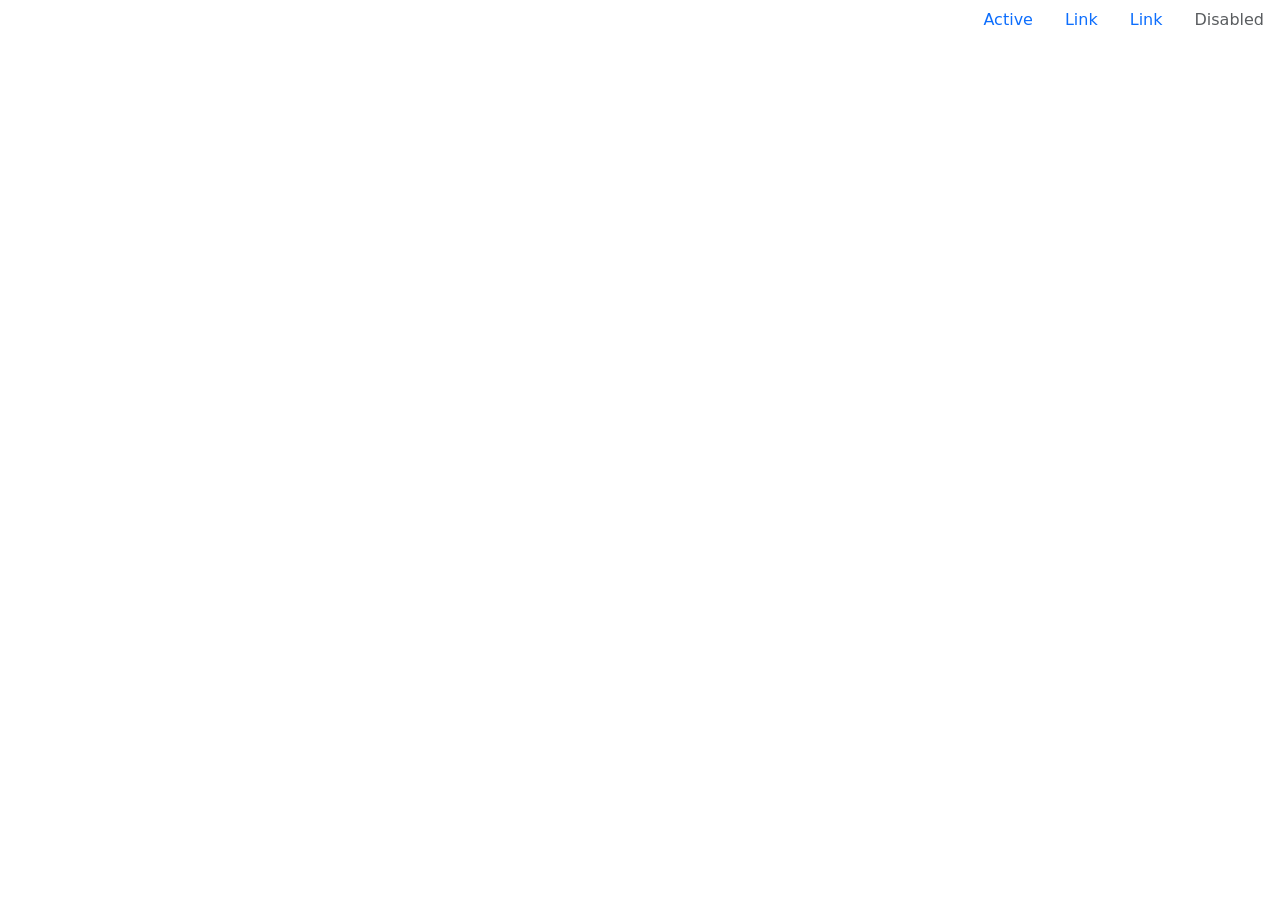
==== p3/index.html @ beb99d20 "proyecto final" ====
<!DOCTYPE html>
<html lang="en">
<head>
    <meta charset="UTF-8">
    <meta name="viewport" content="width=device-width, initial-scale=1.0">
    <title>Document</title>
    <link href="https://cdn.jsdelivr.net/npm/bootstrap@5.3.8/dist/css/bootstrap.min.css" rel="stylesheet" integrity="sha384-sRIl4kxILFvY47J16cr9ZwB07vP4J8+LH7qKQnuqkuIAvNWLzeN8tE5YBujZqJLB" crossorigin="anonymous">

</head>
<body>
    <ul class="nav justify-content-end">
    <li class="nav-item">
        <a class="nav-link active" aria-current="page" href="#">Active</a>
    </li>
    <li class="nav-item">
        <a class="nav-link" href="#">Link</a>
    </li>
    <li class="nav-item">
        <a class="nav-link" href="#">Link</a>
    </li>
    <li class="nav-item">
        <a class="nav-link disabled" aria-disabled="true">Disabled</a>
    </li>
</ul>
</body>
</html>
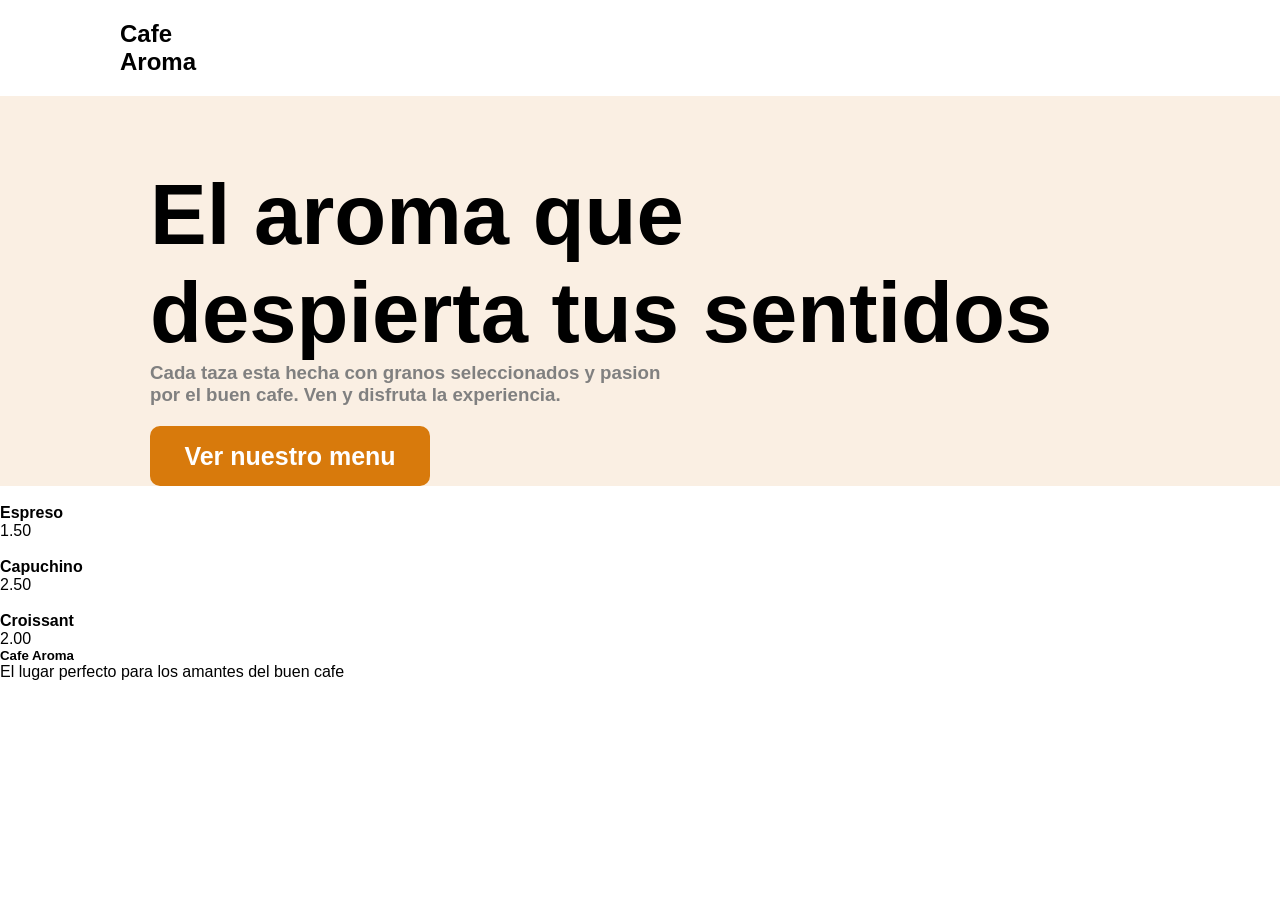
==== commit 6bc34ea0: "proyecto-final" ====
--- a/p3/index.html
+++ b/p3/index.html
@@ -4,23 +4,60 @@
     <meta charset="UTF-8">
     <meta name="viewport" content="width=device-width, initial-scale=1.0">
     <title>Document</title>
-    <link href="https://cdn.jsdelivr.net/npm/bootstrap@5.3.8/dist/css/bootstrap.min.css" rel="stylesheet" integrity="sha384-sRIl4kxILFvY47J16cr9ZwB07vP4J8+LH7qKQnuqkuIAvNWLzeN8tE5YBujZqJLB" crossorigin="anonymous">
-
+    <link rel="stylesheet" href="styles.css">
 </head>
 <body>
-    <ul class="nav justify-content-end">
-    <li class="nav-item">
-        <a class="nav-link active" aria-current="page" href="#">Active</a>
-    </li>
-    <li class="nav-item">
-        <a class="nav-link" href="#">Link</a>
-    </li>
-    <li class="nav-item">
-        <a class="nav-link" href="#">Link</a>
-    </li>
-    <li class="nav-item">
-        <a class="nav-link disabled" aria-disabled="true">Disabled</a>
-    </li>
-</ul>
+    <header>
+        <h2 class="Cafe">Cafe Aroma</h2>
+        <div class="botones">
+            <a href="">Inicio</a>
+            <a href="">Menu</a>
+            <a href="">Nosotros</a>
+            <a href="">Contacto</a>
+        </div>
+            
+    </header>
+
+    <div class="slogan">
+        <h1 class="slogan-h1">
+            El aroma que <br>despierta tus sentidos
+        </h1>
+        <h3 class="slogan-h3">
+            Cada taza esta hecha con granos seleccionados y pasion <br> por el buen cafe. Ven y disfruta la experiencia.
+        </h3>
+        <button class="btn-slogan">
+            Ver nuestro menu 
+        </button>
+        <div class="img-slogan">
+            <img src="https://nutriscan.app/calories-nutrition/images/black-coffee-a5000.webp"  alt="">
+        </div>
+    </div>
+
+    <section class="tarjetas">
+        <div class="tarjeta">
+            <img src="https://img.magnific.com/psd-gratis/delicioso-latte-arte-latte-corazon-taza-blanca_84443-72698.jpg?semt=ais_hybrid&w=740&q=80" width="18%" alt="" class="espreso">
+            <h4 class="tarjeta-title">Espreso</h4>
+            <p>1.50</p>
+        </div>
+        <div class="tarjeta">
+            <img src="https://nicacafe.shop/wp-content/uploads/2023/03/capuccino-receta-min.jpg" width="18%" alt="" class="capuchino">
+            <h4 class="tarjeta-title">Capuchino</h4>
+            <p>2.50</p>
+        </div>
+        <div class="tarjeta">
+            <img src="https://encrypted-tbn0.gstatic.com/images?q=tbn:ANd9GcTG23hCK7VExNX-AhcL5psoIbjMC-go8j4O8bpiT5pM1slRC0pblKJbEQ6K&s=10" width="18%" alt="" class="croissant">
+            <h4 class="tarjeta-title">Croissant</h4>
+            <p>2.00</p>
+        </div>
+    </section>
+
+    <footer>
+        <h5 class="footer-title">Cafe Aroma</h5>
+        <p class="footer-descrption">El lugar perfecto para los amantes del buen cafe</p>
+    </footer>
+
+
+
+
 </body>
 </html>
--- a/p3/styles.css
+++ b/p3/styles.css
@@ -0,0 +1,76 @@
+*{
+    margin: 0;
+    padding: 0;
+    box-sizing: border-box;
+}
+
+body{
+    font-family:Arial, Helvetica, sans-serif;
+}
+
+header{
+    display: flex;
+    background-color: rgb(255, 255, 255);
+    gap: 70rem;
+    align-items: center;
+    background-color: rgb(255, 255, 255);
+}
+
+.Cafe {
+    padding: 20px;
+    margin-left: 100px;
+}
+
+.botones{
+    display: flex;
+    gap: 2rem;
+    padding: 0 20px;
+    
+}
+
+.botones a{
+    text-decoration: none;
+    color: black;
+    font-weight: bold;
+    padding: 10px;
+}
+
+.botones a:hover{
+    cursor: pointer;
+    border-bottom: 2px solid orange;
+    color: orange;
+}
+
+.slogan{
+    padding-top: 70px ;
+    padding-left: 150px;
+    background: rgb(250, 239, 227);
+
+}
+
+.slogan h1{
+    font-size: 85px;
+}
+
+.slogan h3{
+    color: gray;
+}
+
+.btn-slogan{
+    margin-top: 20px;
+    font-size: 25px;
+    background-color: #D87A0C;
+    border-radius: 10px;
+    height: 60px;
+    width: 280px;
+    font-weight: bold;
+    color: white;
+    border: none;
+    cursor: pointer;
+}
+
+.img-slogan{
+    display: flex;
+    justify-content: space-around;
+    align-items: center;
+}
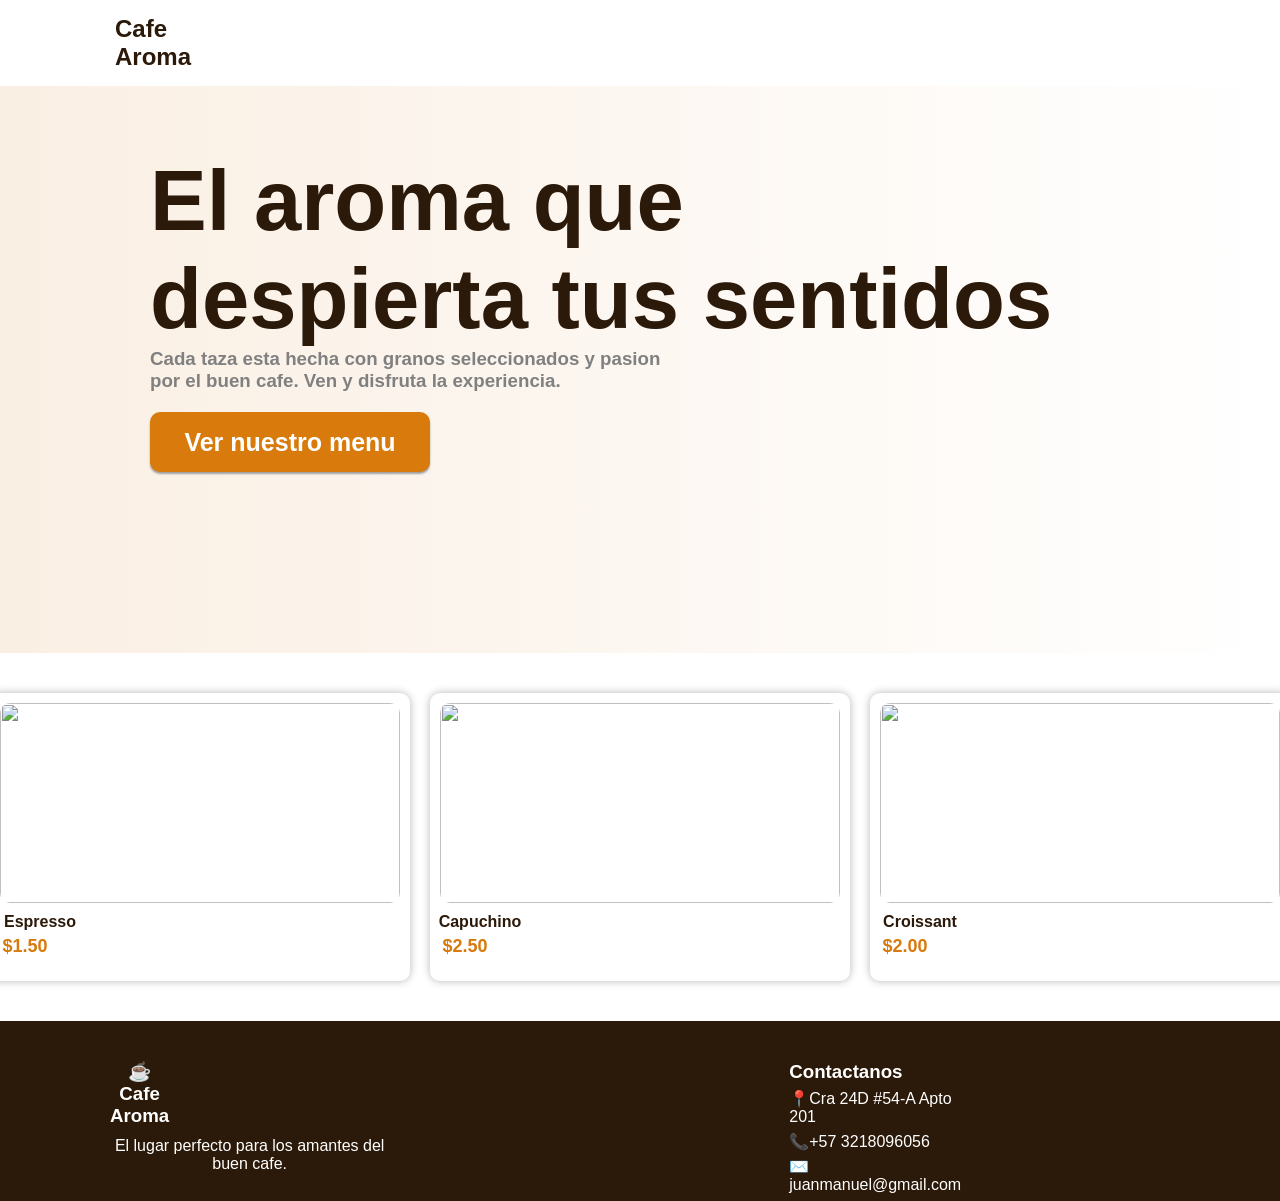
==== commit a8e11ebf: "proyecto-final" ====
--- a/p3/index.html
+++ b/p3/index.html
@@ -10,6 +10,7 @@
     <header>
         <h2 class="Cafe">Cafe Aroma</h2>
         <div class="botones">
+            <a href="/index.html">Proyectos</a>
             <a href="">Inicio</a>
             <a href="">Menu</a>
             <a href="">Nosotros</a>
@@ -29,35 +30,45 @@
             Ver nuestro menu 
         </button>
         <div class="img-slogan">
-            <img src="https://nutriscan.app/calories-nutrition/images/black-coffee-a5000.webp"  alt="">
+            <img src="https://nutriscan.app/calories-nutrition/images/black-coffee-a5000.webp" width="589" height="430" alt="">
         </div>
     </div>
 
     <section class="tarjetas">
         <div class="tarjeta">
-            <img src="https://img.magnific.com/psd-gratis/delicioso-latte-arte-latte-corazon-taza-blanca_84443-72698.jpg?semt=ais_hybrid&w=740&q=80" width="18%" alt="" class="espreso">
-            <h4 class="tarjeta-title">Espreso</h4>
-            <p>1.50</p>
+            <img src="https://thumbs.dreamstime.com/b/caf%C3%A9-express-del-caf%C3%A9-36310917.jpg" width="18%" alt="" class="products">
+            <h4 class="tarjeta-title">Espresso</h4>
+            <p class="price">$1.50</p>
         </div>
         <div class="tarjeta">
-            <img src="https://nicacafe.shop/wp-content/uploads/2023/03/capuccino-receta-min.jpg" width="18%" alt="" class="capuchino">
+            <img src="https://nicacafe.shop/wp-content/uploads/2023/03/capuccino-receta-min.jpg" width="18%" alt="" class="products">
             <h4 class="tarjeta-title">Capuchino</h4>
-            <p>2.50</p>
+            <p class="price">$2.50</p>
         </div>
         <div class="tarjeta">
-            <img src="https://encrypted-tbn0.gstatic.com/images?q=tbn:ANd9GcTG23hCK7VExNX-AhcL5psoIbjMC-go8j4O8bpiT5pM1slRC0pblKJbEQ6K&s=10" width="18%" alt="" class="croissant">
+            <img src="https://encrypted-tbn0.gstatic.com/images?q=tbn:ANd9GcTG23hCK7VExNX-AhcL5psoIbjMC-go8j4O8bpiT5pM1slRC0pblKJbEQ6K&s=10" width="18%" alt="" class="products">
             <h4 class="tarjeta-title">Croissant</h4>
-            <p>2.00</p>
+            <p class="price">$2.00</p>
         </div>
     </section>
 
     <footer>
-        <h5 class="footer-title">Cafe Aroma</h5>
-        <p class="footer-descrption">El lugar perfecto para los amantes del buen cafe</p>
-    </footer>
-
-
-
-
+        <div class="footer-1">
+            <h3 class="footer-title">☕Cafe Aroma</h3>
+            <p class="footer-description">El lugar perfecto para los amantes del buen cafe.</p>
+        </div>
+        <div class="footer-2">
+            <h3 class="footer-contact">Contactanos</h3>
+            <p class="footer-position">📍Cra 24D #54-A Apto 201</p>
+            <p class="footer-number">📞+57 3218096056</p>
+            <p class="footer-email">✉️juanmanuel@gmail.com</p>
+        </div>
+        <div class="footer-3">
+            <h3 class="footer-follow">Siguenos</h3>
+            <p class="facebook">Facebook</p>
+            <p class="instagram">Instagram</p>
+            <p class="twitter">Twitter / X</p>
+        </div>
+    </footer>   
 </body>
 </html>
--- a/p3/styles.css
+++ b/p3/styles.css
@@ -17,20 +17,22 @@
 }
 
 .Cafe {
-    padding: 20px;
+    padding: 15px;
     margin-left: 100px;
+    color: #2b1909;
+    display: flex;
 }
 
 .botones{
     display: flex;
-    gap: 2rem;
+    gap: 20px;
     padding: 0 20px;
     
 }
 
 .botones a{
     text-decoration: none;
-    color: black;
+    color: #2b1909;
     font-weight: bold;
     padding: 10px;
 }
@@ -42,10 +44,13 @@
 }
 
 .slogan{
-    padding-top: 70px ;
+    padding-top: 66px ;
     padding-left: 150px;
-    background: rgb(250, 239, 227);
-
+    background: #faefe3;
+    color: #2b1909;
+    flex-direction: row;
+    background: linear-gradient(to right, #faefe3, white);
+    background-position:cover ;
 }
 
 .slogan h1{
@@ -67,10 +72,137 @@
     color: white;
     border: none;
     cursor: pointer;
+    box-shadow: 0px 2px 2px rgb(160, 159, 159);
+    transition: transform 0.6s;
+}
+
+.btn-slogan:hover{
+    transform: translateY(-5px);
 }
 
 .img-slogan{
     display: flex;
     justify-content: space-around;
-    align-items: center;
-}
+    align-items:flex-end;
+    margin-left: 1160px;
+    margin-top: -22%;
+}
+
+.tarjetas{
+    display: flex;
+    flex-direction: row;
+    justify-content: center;
+    gap: 20px;
+}
+
+.tarjeta{
+    text-align: center;
+    border-radius: 10px;
+    margin-top: 40px;
+    width: 27rem;
+    height: 18rem;
+    box-shadow: 0px 0px 8px rgb(184, 183, 183);
+    cursor: pointer;
+}
+
+.products{
+    width: 400px;
+    height: 200px;
+    margin: 10px;
+    border-radius: 10px;
+}
+
+.tarjeta-title{
+    margin-right: 20rem;
+    color: #2b1909;
+}
+
+.price{
+    font-weight: bold;
+    color: #D87A0C;
+    font-size: large;
+    margin-right: 350px ;
+    margin-top: 5px;
+}
+
+footer{
+    display: flex;
+    flex-direction: row;
+    text-align: center;
+    background: #2b1909;
+    margin-top: 40px;
+    color: white;
+    height: 180px;
+    
+}
+
+.footer-1{
+    margin-left: 110px;
+}
+
+.footer-title{
+    margin-top: 40px;
+    margin-right: 220px;
+}
+
+.footer-description{
+    margin-top: 10px;
+}
+
+.footer-2{
+    text-align: center;
+    margin-left: 400px;
+    margin-top: 40px;
+    text-align: start;
+}
+
+.footer-position{
+    margin-top: 6px;
+}
+
+.footer-number{
+    margin-top: 6px;
+}
+
+.footer-email{
+    margin-top: 6px;
+}
+
+.footer-3{
+    margin-left: 500px;
+    margin-top: 40px;
+    font-weight: bold;
+}
+
+.facebook{
+    margin-top: 6px;
+    color: rgb(1, 137, 248);
+    cursor: pointer;
+}
+
+.instagram{
+    margin-top: 6px;
+    color: #E1306C;
+    cursor: pointer;
+}
+
+.twitter{
+    margin-top: 6px;
+    color: black;
+    cursor: pointer;
+}
+
+.footer-copy{
+    background: #160d03;
+    color: white;
+    justify-content: center;
+    height: 50px;
+    text-align: center;
+}
+
+@media(max-width:600px){
+    header{
+        flex-direction: row;
+        text-align: center;
+    }
+}
